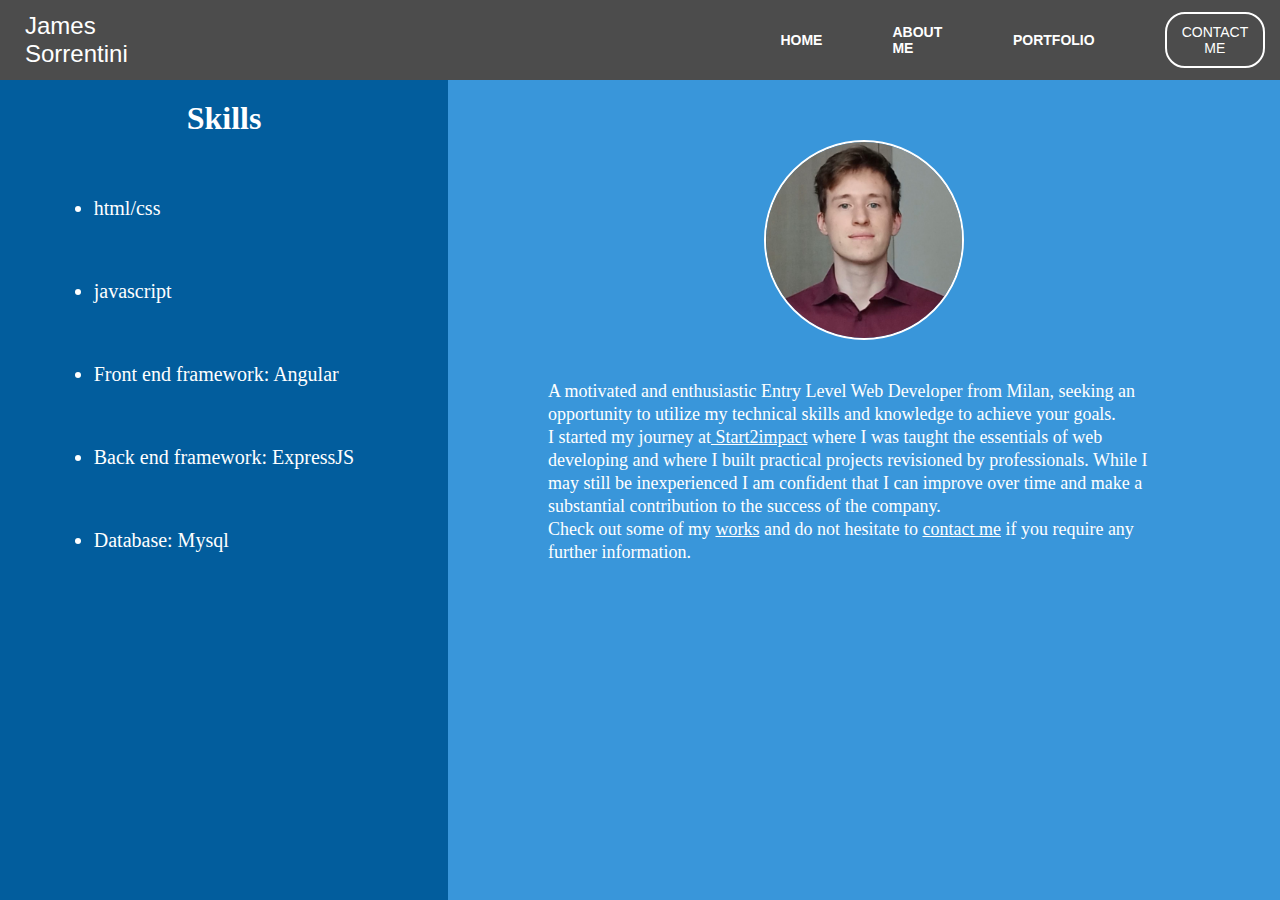
==== about-me.html @ b11c9b87 "Add files via upload" ====
<!DOCTYPE html>
<html lang="en">
<head>
    <meta charset="UTF-8">
    <meta name="viewport" content="width=device-width, initial-scale=1.0">
    <title>ABOUT ME</title>
    <link rel="stylesheet" href="/assets/css/about-me.css">
    <link rel="icon" type="image/x-icon" href="/assets/images/favicon.ico">
</head>
<body>
    <nav>
        <span>James Sorrentini</span>
        <div class="nav-anchors">
            <a href="index.html" title="Home">HOME</a>
            <a href="#" title="About Me">ABOUT ME</a>
            <a href="portfolio.html" title="Portfolio">PORTFOLIO</a>
           <a href="contacts.html" title="Contact Me"><button>CONTACT ME</button></a>
        </div>
    </nav>
    <main>
        <div class="left-container">
            <h1>Skills</h1>
            <div class="skill-container">
        <ul>
            <li>html/css</li>
            <li>javascript</li>
            <li>Front end framework: Angular</li>
            <li>Back end framework: ExpressJS</li>
            <li>Database: Mysql</li>
        </ul>
            </div>
        </div>
        <div class="right-container">
            <img src="/assets/images/profile.jpg">
            <p>
                A motivated and enthusiastic Entry Level Web Developer from Milan, seeking an opportunity to utilize my technical skills and knowledge to achieve your goals. <br>
                I started my journey at<span><a href="https://www.start2impact.it/" target="_blank"> Start2impact</a></span> where I was taught the essentials of web developing and where I built practical projects revisioned by professionals.
                  While I may still be inexperienced I am confident that I can improve over time and make
                 a substantial contribution to the success of the company. <br>
                 Check out some of my <a href="portfolio.html">works</a> and do not hesitate to <a href="contacts.html">contact me</a> if you require any further information.
               </p>
        </div>
    </main>
</body>
</html>
---- assets/css/about-me.css ----
*{
    margin: 0;
    padding: 0;
    box-sizing: border-box;
}
body{
    height: 100vh;
}
nav{
    width: 100%;
    height: 80px;
    display: flex;
    align-items: center;
    background-color: rgba(0, 0, 0, 0.7);
}
nav span{
    margin-left: 25px;
    font-size: 24px;
    font-family:'Lucida Sans', 'Lucida Sans Regular', 'Lucida Grande', 'Lucida Sans Unicode', Geneva, Verdana, sans-serif;
    color: #fff; 
}
.nav-anchors{
    display: flex;
    justify-content: flex-end;
    align-items: center;
    gap: 40px;
    margin-left: 45%;
}
.nav-anchors a{
    text-decoration: none;
    color: #fff;
    font-size: 14px;
    font-family: 'Lucida Sans', 'Lucida Sans Regular', 'Lucida Grande', 'Lucida Sans Unicode', Geneva, Verdana, sans-serif;
    font-weight: 600;
    padding: 15px;
}
.nav-anchors a:hover{
    color: #fb440c;
}
.nav-anchors a button{
    padding: 10px 15px 10px 15px;
    border-radius: 20px;
    background-color: transparent;
    color: #fff;
    border: 2px solid #fff;
    font-size: 14px;
    cursor: pointer;
}
.nav-anchors a button:hover{
    color: #fb440c;
    border-color: #fb440c ;
}
main{
    height: calc(100% - 80px);
    width: 100%;
    display: flex;
}
.left-container{
    width: 35%;
    height: 100%;
    background-color: #025d9d;
    display: flex;
    flex-direction: column;
    align-items: center;
}
.left-container h1{
    color: #fff;
    padding-top: 20px;
}
.skill-container ul li{
   margin-top: 60px;
   font-size: 20px;
   color:#fff;
}
.right-container{
    width: 65%;
    height: 100%;
    display: flex;
    flex-direction: column;
    align-items: center;
    gap: 40px;
    background-color: #3996DA;
}
.right-container img{
    width: 200px;
    height: 200px;
    border-radius: 50% ;
    margin-top: 60px;
    border: 2px solid #fff;
}
.right-container p{
    padding: 0 100px 0 100px;
    line-height: 23px;
    color: #fff;
    font-size: 18px;
}
.right-container a{
    color: #fff;
}
.right-container  a:hover{
    color: #fb440c;
}
.right-container span a:hover{
    color: #08f7a1;
}

@media (min-width:1400)and(max-width: 1440px){
    nav{
        height: 60px;
    }
    nav span{
        margin-left: 20px;
        font-size: 20px;
    }
    .nav-anchors{
        gap: 20px;
        margin-left: 35%;
    }
    .nav-anchors a{
        padding: 10px;
    }
    main{
        height: calc(100% - 60px);
    }
   
    .left-container h1{
        font-size: 24px;
    }
    .skill-container ul li{
       margin-top: 50px;
       font-size: 18px;
    }
  
    .right-container img{
        width: 160px;
        height: 160px;
        margin-top: 40px;
    }
    .right-container p{
        padding: 0 80px 0 80px;
        line-height: 21px;
        color: #fff;
        font-size: 16px;
    }
    
}
@media(max-width: 1024px){
   
    nav{
        height: 60px;
    }
    nav span{
        margin-left: 20px;
        font-size: 14px;
    }
    .nav-anchors{
        gap: 10px;
        margin-left: 30%;
    }
    .nav-anchors a{
        font-size: 12px;
        padding: 10px;
    }
    .nav-anchors a button{
        padding: 5px 10px 5px 10px;
        font-size: 12px; 
    }
    main{
        height: calc(100% - 60px);
    }
    .skill-container ul li{
       margin-top: 30px;
       font-size: 16px;
    }
    .right-container{
        gap: 20px;
    }
    .right-container img{
        width: 170px;
        height: 170px;
        margin-top: 30px;
    }
    .right-container p{
        padding: 0 40px 0 40px;
        line-height: 21px;
        color: #fff;
        font-size: 16px;
    }
}
@media(min-width:700px)and(max-width:768px){
    nav{
        height: 40px;
    }
    nav span{
        margin-left: 15px;
        font-size: 10px;
    }
    .nav-anchors{
        gap: 0px;
        margin-left: 15%;
    }
    .nav-anchors a{
        font-size: 10px;
        padding: 5px;
    }
    
    .nav-anchors a button{
        padding: 3px 5px 3px 5px;
        border: 1px solid #fff;
        font-size: 10px;
    }
    main{
        height: calc(100% - 40px);
    }
    .left-container h1{
        padding-top: 10px;
        padding-bottom: 30px;
    }

    .skill-container ul li{
       margin-top: 30px;
       font-size: 10px;
       color:#fff;
       list-style: none;
    }
    .right-container{
        gap: 10px;
    }
    .right-container img{
        width: 150px;
        height: 150px;
        margin-top: 40px;
    }
    .right-container p{
        padding: 0 10px 0 10px;
        line-height: 16px;
        color: #fff;
        font-size: 12px;
    }
}
@media(min-width:425px)and(max-width:430px){
    nav{
        height: 40px; 
    }
    nav span{
        margin-left: 10px;
        font-size: 10px;
    }
    .nav-anchors{
        gap: 0px;
        margin-left: 15%;
    }
    .nav-anchors a{
        font-size: 10px;
        padding: 5px;
    }
    .nav-anchors a button{
        padding: 2px 5px 2px 5px;
        border: 1px solid #fff;
        font-size: 9px;
    }
    main{
        height: calc(100% - 40px);
    }
    .left-container h1{
        padding-top: 5px;
        font-size: 10px;
    }
    .skill-container ul li{
       margin-top: 10px;
       font-size: 10px;
    }
    .right-container{
        gap: 20px;
    }
    .right-container img{
        width: 100px;
        height: 100px;
        margin-top: 20px;
    }
    .right-container p{
        padding: 0 10px 0 10px;
        line-height: 14px;
        color: #fff;
        font-size: 10px;
    } 
}
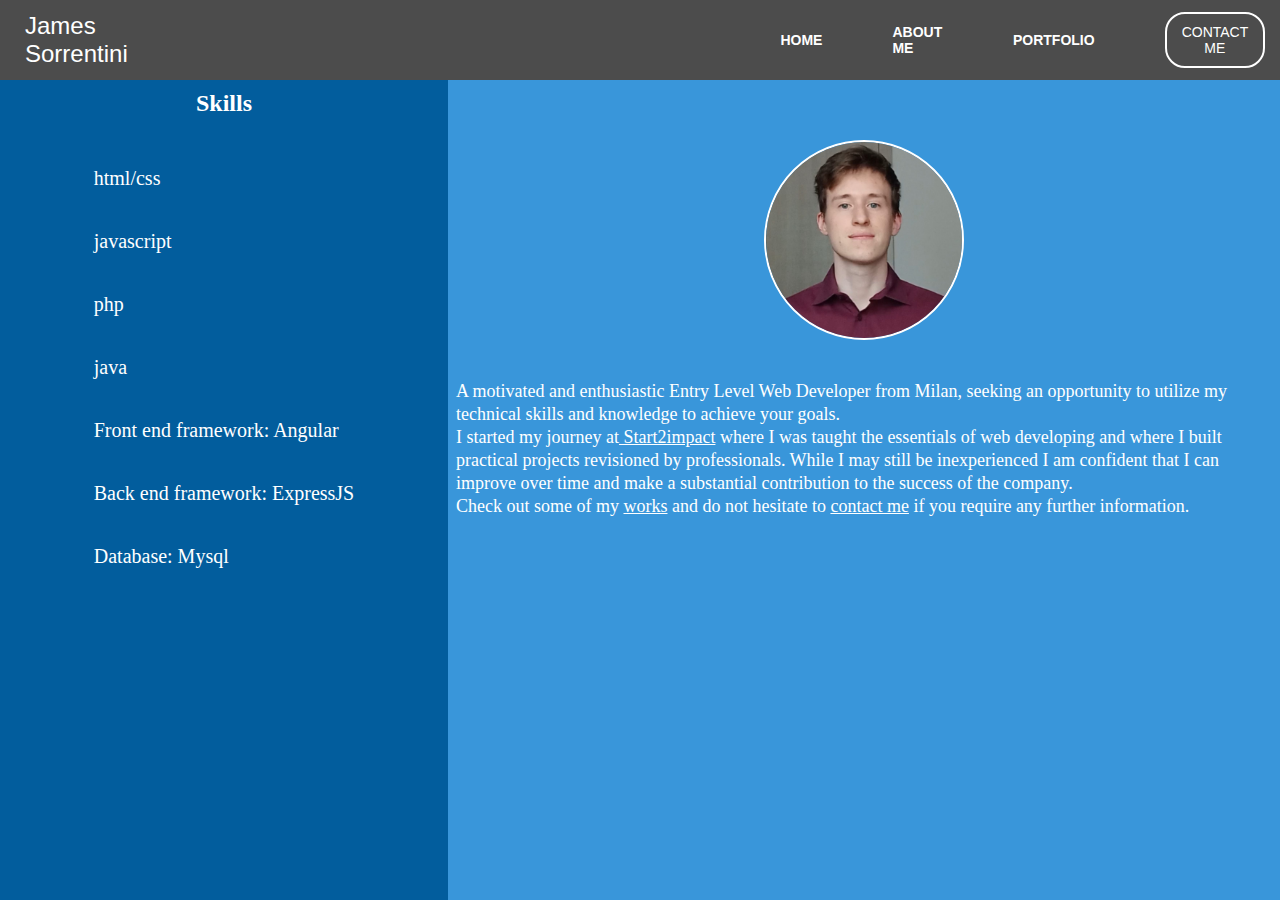
==== commit c995fd85: "Add files via upload" ====
--- a/about-me.html
+++ b/about-me.html
@@ -3,8 +3,17 @@
 <head>
     <meta charset="UTF-8">
     <meta name="viewport" content="width=device-width, initial-scale=1.0">
+    <meta name="description" content="James Sorrentini's personal Portfolio-about me">
+    <meta name="keywords" content="Portfolio, Developer, About me">
+    <meta name="author" content="James Sorrentini">
+
+    <meta property="og:title" content="James Sorrentini - Portfolio - About me" />
+    <meta property="og:type" content="website" />
+    <meta property="og:image" content="/assets/images/op-image.png" />
+    <meta property="og:url" content="https://portfolio-354da.firebaseapp.com/" />
     <title>ABOUT ME</title>
     <link rel="stylesheet" href="/assets/css/about-me.css">
+    <link rel="stylesheet" href="/assets/css/styles.css">
     <link rel="icon" type="image/x-icon" href="/assets/images/favicon.ico">
 </head>
 <body>
@@ -24,6 +33,8 @@
         <ul>
             <li>html/css</li>
             <li>javascript</li>
+            <li>php</li>
+            <li>java</li>
             <li>Front end framework: Angular</li>
             <li>Back end framework: ExpressJS</li>
             <li>Database: Mysql</li>
--- a/assets/css/about-me.css
+++ b/assets/css/about-me.css
@@ -1,59 +1,11 @@
-*{
-    margin: 0;
-    padding: 0;
-    box-sizing: border-box;
-}
 body{
-    height: 100vh;
-}
-nav{
-    width: 100%;
-    height: 80px;
-    display: flex;
-    align-items: center;
-    background-color: rgba(0, 0, 0, 0.7);
-}
-nav span{
-    margin-left: 25px;
-    font-size: 24px;
-    font-family:'Lucida Sans', 'Lucida Sans Regular', 'Lucida Grande', 'Lucida Sans Unicode', Geneva, Verdana, sans-serif;
-    color: #fff; 
-}
-.nav-anchors{
-    display: flex;
-    justify-content: flex-end;
-    align-items: center;
-    gap: 40px;
-    margin-left: 45%;
-}
-.nav-anchors a{
-    text-decoration: none;
-    color: #fff;
-    font-size: 14px;
-    font-family: 'Lucida Sans', 'Lucida Sans Regular', 'Lucida Grande', 'Lucida Sans Unicode', Geneva, Verdana, sans-serif;
-    font-weight: 600;
-    padding: 15px;
-}
-.nav-anchors a:hover{
-    color: #fb440c;
-}
-.nav-anchors a button{
-    padding: 10px 15px 10px 15px;
-    border-radius: 20px;
-    background-color: transparent;
-    color: #fff;
-    border: 2px solid #fff;
-    font-size: 14px;
-    cursor: pointer;
-}
-.nav-anchors a button:hover{
-    color: #fb440c;
-    border-color: #fb440c ;
+    height: auto;
 }
 main{
-    height: calc(100% - 80px);
+    height: calc(100vh - 80px);
     width: 100%;
     display: flex;
+   
 }
 .left-container{
     width: 35%;
@@ -104,30 +56,85 @@
     color: #08f7a1;
 }
 
-@media (min-width:1400)and(max-width: 1440px){
-    nav{
-        height: 60px;
+/* Extra small devices (phones, 600px and down) */
+@media only screen and (max-width: 600px) {
+   
+main{
+    height: calc(100vh - 50px);
+}
+.left-container{
+    width: 35%;
+}
+.left-container h1{
+    padding-top: 10px;
+}
+.skill-container ul li{
+   margin-top: 20px;
+   margin-left: 10px;
+   font-size: 12px !important;
+   list-style: none;
+}
+.right-container{
+    width: 65%;
+    gap: 20px;
+}
+.right-container img{
+    width: 120px !important;
+    height: 120px !important;
+    margin-top: 20px !important;
+}
+.right-container p{
+    padding: 0 3px 0 3px !important;
+    line-height: 14px !important;
+    font-size: 12px !important;
+}
+
+}
+
+
+/* Medium devices (landscape tablets, 768px and up) */
+@media only screen and (min-width: 768px) {
+   
+    main{
+        height: calc(100vh - 60px);
     }
-    nav span{
-        margin-left: 20px;
-        font-size: 20px;
+    .left-container h1{
+        padding-top: 10px;
+        padding-bottom: 10px;
     }
-    .nav-anchors{
-        gap: 20px;
-        margin-left: 35%;
+
+    .skill-container ul li{
+       margin-top: 30px;
+       font-size: 16px;
+       list-style: none;
     }
-    .nav-anchors a{
-        padding: 10px;
+    .right-container{
+        gap: 10px;
     }
+    .right-container img{
+        width: 150px;
+        height: 150px;
+        margin-top: 30px;
+    }
+    .right-container p{
+        padding: 0 8px 0 8px !important;
+        line-height: 20px;
+        font-size: 16px;
+    }
+}
+
+/* Large devices (laptops/desktops, 992px and up) */
+@media only screen and (min-width: 992px) {
+
     main{
-        height: calc(100% - 60px);
+        height: calc(100vh - 60px);
     }
    
     .left-container h1{
         font-size: 24px;
     }
     .skill-container ul li{
-       margin-top: 50px;
+       margin-top: 35px;
        font-size: 18px;
     }
   
@@ -142,146 +149,44 @@
         color: #fff;
         font-size: 16px;
     }
+}
+
+/* Extra large devices (large laptops and desktops, 1200px and up) */
+@media only screen and (min-width: 1200px) {
     
-}
-@media(max-width: 1024px){
-   
-    nav{
-        height: 60px;
+    main{
+        height: calc(100vh - 80px);
     }
-    nav span{
-        margin-left: 20px;
-        font-size: 14px;
-    }
-    .nav-anchors{
-        gap: 10px;
-        margin-left: 30%;
-    }
-    .nav-anchors a{
-        font-size: 12px;
-        padding: 10px;
-    }
-    .nav-anchors a button{
-        padding: 5px 10px 5px 10px;
-        font-size: 12px; 
-    }
-    main{
-        height: calc(100% - 60px);
-    }
+  
     .skill-container ul li{
-       margin-top: 30px;
-       font-size: 16px;
+       margin-top: 40px;
+       font-size: 20px;
+       color:#fff;
     }
     .right-container{
-        gap: 20px;
+        width: 65%;
+        height: 100%;
+        display: flex;
+        flex-direction: column;
+        align-items: center;
+        gap: 40px;
+        background-color: #3996DA;
     }
     .right-container img{
-        width: 170px;
-        height: 170px;
-        margin-top: 30px;
+        width: 200px;
+        height: 200px;
+        border-radius: 50% ;
+        margin-top: 60px;
+        border: 2px solid #fff;
     }
     .right-container p{
-        padding: 0 40px 0 40px;
-        line-height: 21px;
+        padding: 0 100px 0 100px;
+        line-height: 23px;
         color: #fff;
-        font-size: 16px;
+        font-size: 18px;
     }
 }
-@media(min-width:700px)and(max-width:768px){
-    nav{
-        height: 40px;
-    }
-    nav span{
-        margin-left: 15px;
-        font-size: 10px;
-    }
-    .nav-anchors{
-        gap: 0px;
-        margin-left: 15%;
-    }
-    .nav-anchors a{
-        font-size: 10px;
-        padding: 5px;
-    }
-    
-    .nav-anchors a button{
-        padding: 3px 5px 3px 5px;
-        border: 1px solid #fff;
-        font-size: 10px;
-    }
-    main{
-        height: calc(100% - 40px);
-    }
-    .left-container h1{
-        padding-top: 10px;
-        padding-bottom: 30px;
-    }
 
-    .skill-container ul li{
-       margin-top: 30px;
-       font-size: 10px;
-       color:#fff;
-       list-style: none;
-    }
-    .right-container{
-        gap: 10px;
-    }
-    .right-container img{
-        width: 150px;
-        height: 150px;
-        margin-top: 40px;
-    }
-    .right-container p{
-        padding: 0 10px 0 10px;
-        line-height: 16px;
-        color: #fff;
-        font-size: 12px;
-    }
-}
-@media(min-width:425px)and(max-width:430px){
-    nav{
-        height: 40px; 
-    }
-    nav span{
-        margin-left: 10px;
-        font-size: 10px;
-    }
-    .nav-anchors{
-        gap: 0px;
-        margin-left: 15%;
-    }
-    .nav-anchors a{
-        font-size: 10px;
-        padding: 5px;
-    }
-    .nav-anchors a button{
-        padding: 2px 5px 2px 5px;
-        border: 1px solid #fff;
-        font-size: 9px;
-    }
-    main{
-        height: calc(100% - 40px);
-    }
-    .left-container h1{
-        padding-top: 5px;
-        font-size: 10px;
-    }
-    .skill-container ul li{
-       margin-top: 10px;
-       font-size: 10px;
-    }
-    .right-container{
-        gap: 20px;
-    }
-    .right-container img{
-        width: 100px;
-        height: 100px;
-        margin-top: 20px;
-    }
-    .right-container p{
-        padding: 0 10px 0 10px;
-        line-height: 14px;
-        color: #fff;
-        font-size: 10px;
-    } 
-}+
+
+
--- a/assets/css/styles.css
+++ b/assets/css/styles.css
@@ -0,0 +1,176 @@
+
+*{
+    margin: 0;
+    padding: 0;
+    box-sizing: border-box;
+}
+
+nav{
+    width: 100%;
+    height: 80px;
+    display: flex;
+    align-items: center;
+    background-color: rgba(0, 0, 0, 0.7);
+}
+nav span{
+    margin-left: 25px;
+    font-size: 24px;
+    font-family:'Lucida Sans', 'Lucida Sans Regular', 'Lucida Grande', 'Lucida Sans Unicode', Geneva, Verdana, sans-serif;
+    color: #fff; 
+}
+.nav-anchors{
+    display: flex;
+    justify-content: flex-end;
+    align-items: center;
+    gap: 40px;
+    margin-left: 45%;
+}
+.nav-anchors a{
+    text-decoration: none;
+    color: #fff;
+    font-size: 14px;
+    font-family: 'Lucida Sans', 'Lucida Sans Regular', 'Lucida Grande', 'Lucida Sans Unicode', Geneva, Verdana, sans-serif;
+    font-weight: 600;
+    padding: 15px;
+}
+.nav-anchors a:hover{
+    color: #fb440c;
+}
+.nav-anchors a button{
+    padding: 10px 15px 10px 15px;
+    border-radius: 20px;
+    background-color: transparent;
+    color: #fff;
+    border: 2px solid #fff;
+    font-size: 14px;
+    cursor: pointer;
+}
+.nav-anchors a button:hover{
+    color: #fb440c;
+    border-color: #fb440c ;
+}
+/* Extra small devices (phones, 600px and down) */
+@media only screen and (max-width: 600px) {
+    nav{
+        height: 50px;
+    }
+    nav span{
+        margin-left: 10px;
+        font-size: 12px;
+    }
+    .nav-anchors{
+        gap: 5px;
+        margin-left: 10%;
+    }
+    .nav-anchors a{
+        
+        font-size: 10px;
+     
+        padding: 5px;
+    }
+    
+    .nav-anchors a button{
+        padding: 3px 5px 3px 5px;
+       
+        border: 1px solid #fff;
+        font-size: 10px;
+}
+}
+
+
+/* Medium devices (landscape tablets, 768px and up) */
+@media only screen and (min-width: 768px) {
+    nav{
+        height: 60px;
+    }
+    nav span{
+        margin-left: 10px;
+        font-size: 14px;
+    }
+    .nav-anchors{
+        gap: 15px;
+        margin-left: 40%;
+    }
+    .nav-anchors a{
+        
+        font-size: 10px;
+     
+        padding: 5px;
+    }
+    
+    .nav-anchors a button{
+        padding: 5px 5px 5px 5px;
+       
+        border: 1px solid #fff;
+        font-size: 10px;
+        
+    }
+}
+
+/* Large devices (laptops/desktops, 992px and up) */
+@media only screen and (min-width: 992px) {
+    nav{
+        height: 60px;
+    }
+    nav span{
+        margin-left: 15px;
+        font-size: 18px;
+    }
+    .nav-anchors{
+        gap: 20px;
+        margin-left: 35%;
+    }
+    .nav-anchors a{
+        
+        font-size: 12px;
+     
+        padding: 10px;
+    }
+    
+    .nav-anchors a button{
+        padding: 5px 10px 5px 10px;
+       
+        border: 2px solid #fff;
+        font-size: 12px;
+        
+    }
+}
+
+/* Extra large devices (large laptops and desktops, 1200px and up) */
+@media only screen and (min-width: 1200px) {
+   
+
+nav{
+    
+    height: 80px;
+ 
+}
+nav span{
+    margin-left: 25px;
+    font-size: 24px;
+    
+}
+.nav-anchors{
+    
+    gap: 40px;
+    margin-left: 45%;
+}
+.nav-anchors a{
+    
+    font-size: 14px;
+    
+    padding: 15px;
+}
+
+.nav-anchors a button{
+    padding: 10px 15px 10px 15px;
+   
+    border: 2px solid #fff;
+    font-size: 14px;
+   
+}
+
+}
+
+
+
